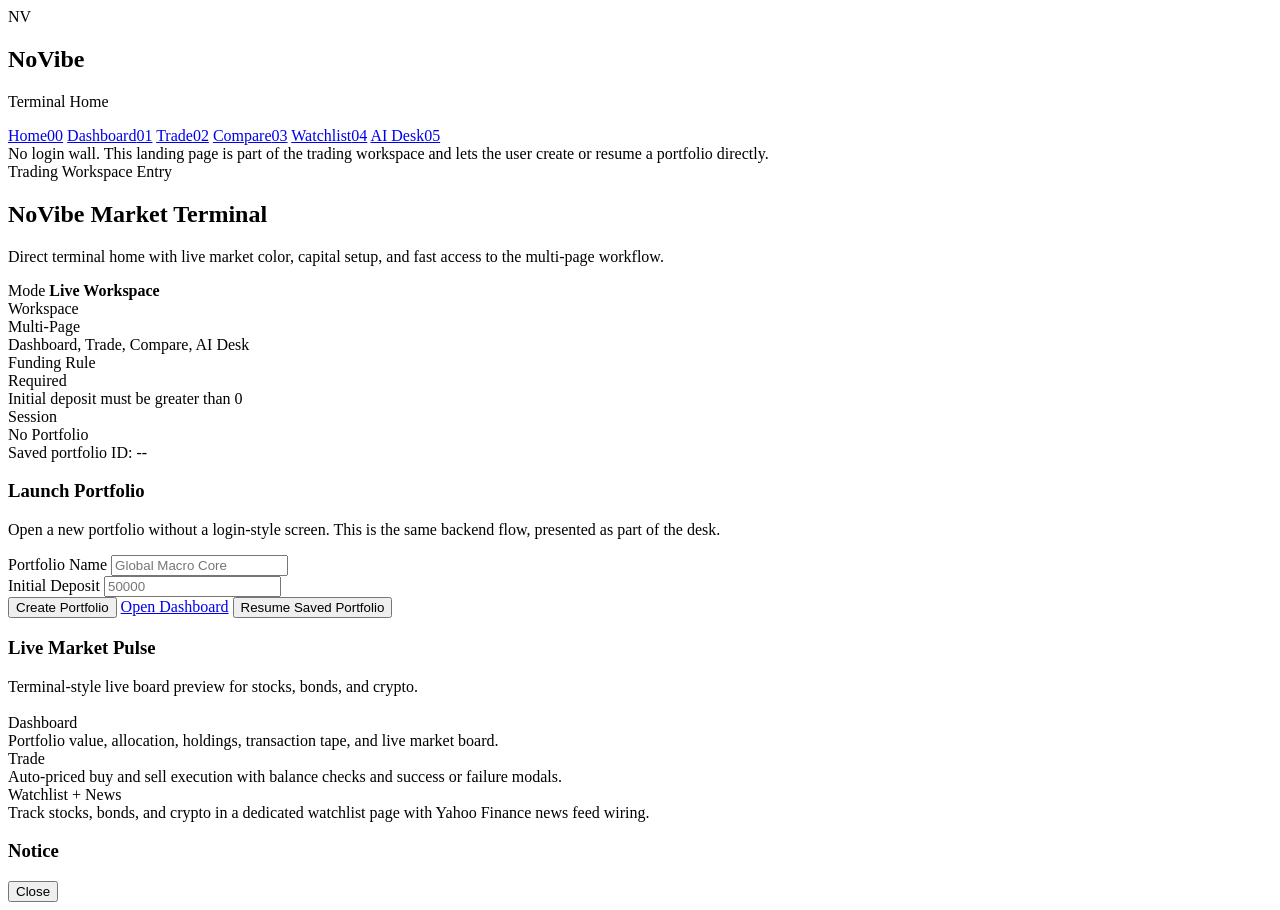
==== src/main/resources/static/index.html @ 1ab18c11 "Docker fixed" ====
<!DOCTYPE html>
<html lang="en">
<head>
  <meta charset="UTF-8">
  <meta name="viewport" content="width=device-width, initial-scale=1.0">
  <title>NoVibe Terminal | Home</title>
  <link rel="stylesheet" href="/css/app.css">
</head>
<body>
  <div class="app-shell">
    <aside class="sidebar">
      <div class="brand">
        <div class="brand-mark">NV</div>
        <div class="brand-copy"><h1>NoVibe</h1><p>Terminal Home</p></div>
      </div>
      <nav class="nav-stack">
        <a class="nav-link active" href="/"><span>Home</span><span>00</span></a>
        <a class="nav-link" href="/dashboard.html"><span>Dashboard</span><span>01</span></a>
        <a class="nav-link" href="/trade.html"><span>Trade</span><span>02</span></a>
        <a class="nav-link" href="/compare.html"><span>Compare</span><span>03</span></a>
        <a class="nav-link" href="/watchlist.html"><span>Watchlist</span><span>04</span></a>
        <a class="nav-link" href="/ai.html"><span>AI Desk</span><span>05</span></a>
      </nav>
      <div class="nav-meta">
        No login wall. This landing page is part of the trading workspace and lets the user create or resume a portfolio directly.
      </div>
    </aside>

    <main class="content">
      <div class="topbar">
        <div>
          <div class="eyebrow">Trading Workspace Entry</div>
          <h2>NoVibe Market Terminal</h2>
          <p>Direct terminal home with live market color, capital setup, and fast access to the multi-page workflow.</p>
        </div>
        <div class="topbar-actions">
          <div class="pill">Mode <strong>Live Workspace</strong></div>
          <a class="robot-link" href="/ai.html" aria-label="Open AI page">
            <div class="robot-face"><span class="robot-antenna"></span></div>
          </a>
        </div>
      </div>

      <section class="grid three">
        <article class="panel kpi-card interactive">
          <span class="kpi-label">Workspace</span>
          <div class="kpi-value">Multi-Page</div>
          <div class="kpi-sub">Dashboard, Trade, Compare, AI Desk</div>
        </article>
        <article class="panel kpi-card interactive">
          <span class="kpi-label">Funding Rule</span>
          <div class="kpi-value">Required</div>
          <div class="kpi-sub">Initial deposit must be greater than 0</div>
        </article>
        <article class="panel kpi-card interactive">
          <span class="kpi-label">Session</span>
          <div id="resumePortfolioName" class="kpi-value">No Portfolio</div>
          <div class="kpi-sub">Saved portfolio ID: <span id="resumePortfolioId">--</span></div>
        </article>
      </section>

      <section class="split-layout" style="margin-top:18px;">
        <article class="panel">
          <div class="panel-body">
            <div class="section-heading">
              <div>
                <h3>Launch Portfolio</h3>
                <p>Open a new portfolio without a login-style screen. This is the same backend flow, presented as part of the desk.</p>
              </div>
            </div>
            <form id="openAccountForm" class="grid">
              <div class="form-grid">
                <div class="form-field">
                  <label class="label" for="portfolioName">Portfolio Name</label>
                  <input class="input" id="portfolioName" placeholder="Global Macro Core">
                </div>
                <div class="form-field">
                  <label class="label" for="initialDeposit">Initial Deposit</label>
                  <input class="input" id="initialDeposit" type="number" min="0.01" step="0.01" placeholder="50000">
                </div>
              </div>
              <div class="button-row">
                <button class="button" type="submit">Create Portfolio</button>
                <a class="button-secondary" href="/dashboard.html">Open Dashboard</a>
                <button id="resumeButton" class="button-secondary" type="button">Resume Saved Portfolio</button>
              </div>
            </form>
          </div>
        </article>

        <article class="panel">
          <div class="panel-body">
            <div class="section-heading">
              <div>
                <h3>Live Market Pulse</h3>
                <p>Terminal-style live board preview for stocks, bonds, and crypto.</p>
              </div>
            </div>
            <div id="homeMarketBoard" class="market-grid"></div>
          </div>
        </article>
      </section>

      <section class="grid three" style="margin-top:18px;">
        <article class="panel interactive">
          <div class="panel-body">
            <span class="kpi-label">Dashboard</span>
            <div class="kpi-sub">Portfolio value, allocation, holdings, transaction tape, and live market board.</div>
          </div>
        </article>
        <article class="panel interactive">
          <div class="panel-body">
            <span class="kpi-label">Trade</span>
            <div class="kpi-sub">Auto-priced buy and sell execution with balance checks and success or failure modals.</div>
          </div>
        </article>
        <article class="panel interactive">
          <div class="panel-body">
            <span class="kpi-label">Watchlist + News</span>
            <div class="kpi-sub">Track stocks, bonds, and crypto in a dedicated watchlist page with Yahoo Finance news feed wiring.</div>
          </div>
        </article>
      </section>
    </main>
  </div>

  <div id="toastStack" class="toast-stack"></div>
  <div id="appModal" class="modal-backdrop">
    <div class="modal">
      <h3 data-modal-title>Notice</h3>
      <p data-modal-body></p>
      <div class="button-row">
        <button class="button-secondary" type="button" data-close-modal>Close</button>
      </div>
    </div>
  </div>
  <script type="module" src="/js/onboarding.js"></script>
</body>
</html>
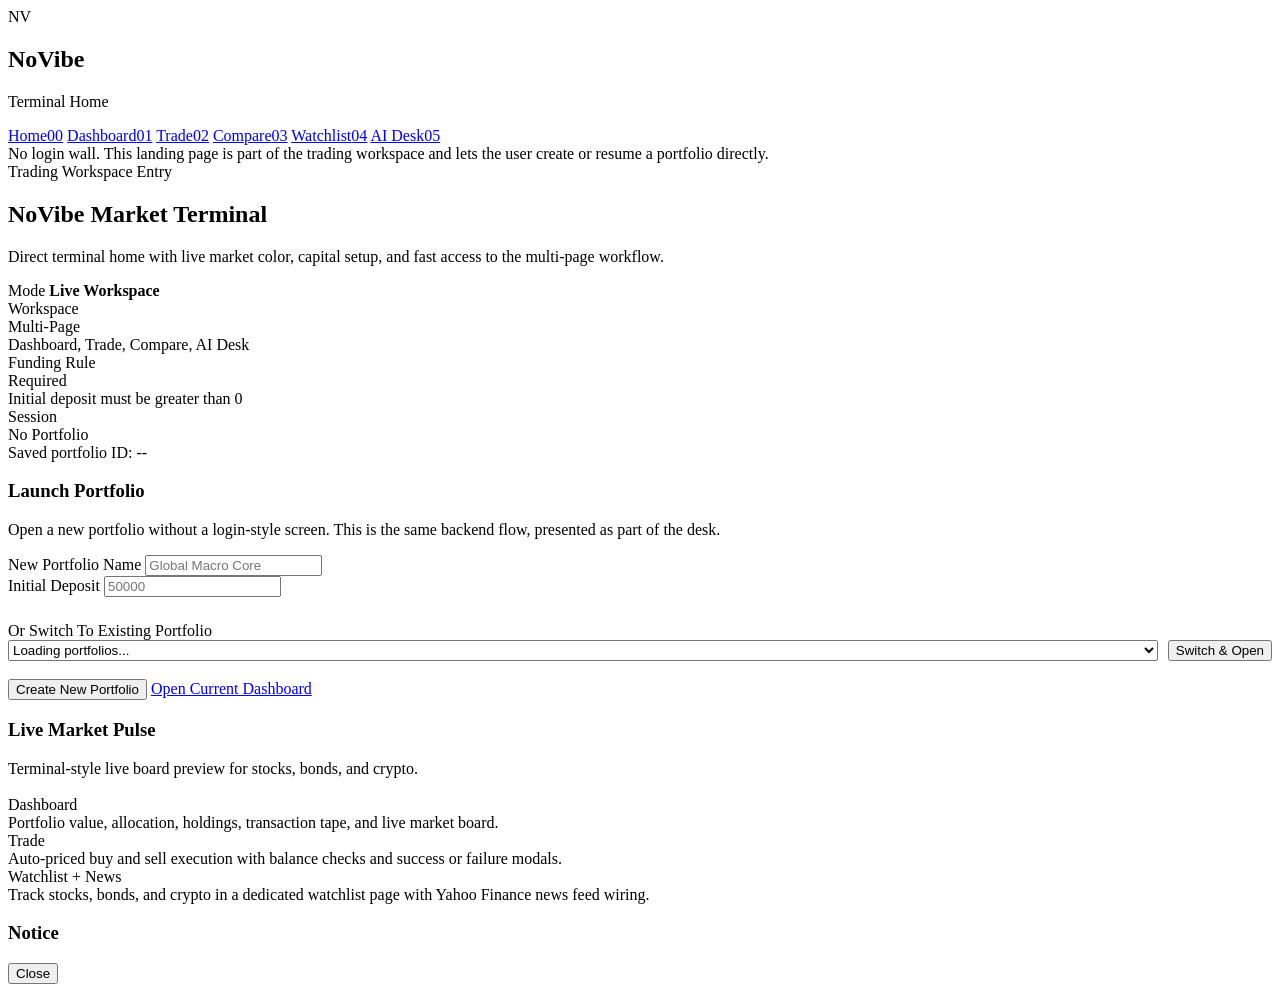
==== commit 8501618b: "Docker fixed" ====
--- a/src/main/resources/static/index.html
+++ b/src/main/resources/static/index.html
@@ -71,18 +71,25 @@
             <form id="openAccountForm" class="grid">
               <div class="form-grid">
                 <div class="form-field">
-                  <label class="label" for="portfolioName">Portfolio Name</label>
+                  <label class="label" for="portfolioName">New Portfolio Name</label>
                   <input class="input" id="portfolioName" placeholder="Global Macro Core">
                 </div>
                 <div class="form-field">
                   <label class="label" for="initialDeposit">Initial Deposit</label>
                   <input class="input" id="initialDeposit" type="number" min="0.01" step="0.01" placeholder="50000">
                 </div>
+                
+                <div class="form-field full" style="margin-top: 8px; padding-top: 16px; border-top: 1px dashed rgba(255,255,255,0.1);">
+                  <label class="label" for="loadPortfolio">Or Switch To Existing Portfolio</label>
+                  <div style="display: flex; gap: 10px;">
+                    <select id="loadPortfolio" class="select" style="flex:1;"><option value="">Loading portfolios...</option></select>
+                    <button type="button" id="resumeSelectedBtn" class="button-secondary">Switch & Open</button>
+                  </div>
+                </div>
               </div>
-              <div class="button-row">
-                <button class="button" type="submit">Create Portfolio</button>
-                <a class="button-secondary" href="/dashboard.html">Open Dashboard</a>
-                <button id="resumeButton" class="button-secondary" type="button">Resume Saved Portfolio</button>
+              <div class="button-row" style="margin-top: 18px;">
+                <button class="button" type="submit">Create New Portfolio</button>
+                <a class="button-secondary" href="/dashboard.html">Open Current Dashboard</a>
               </div>
             </form>
           </div>
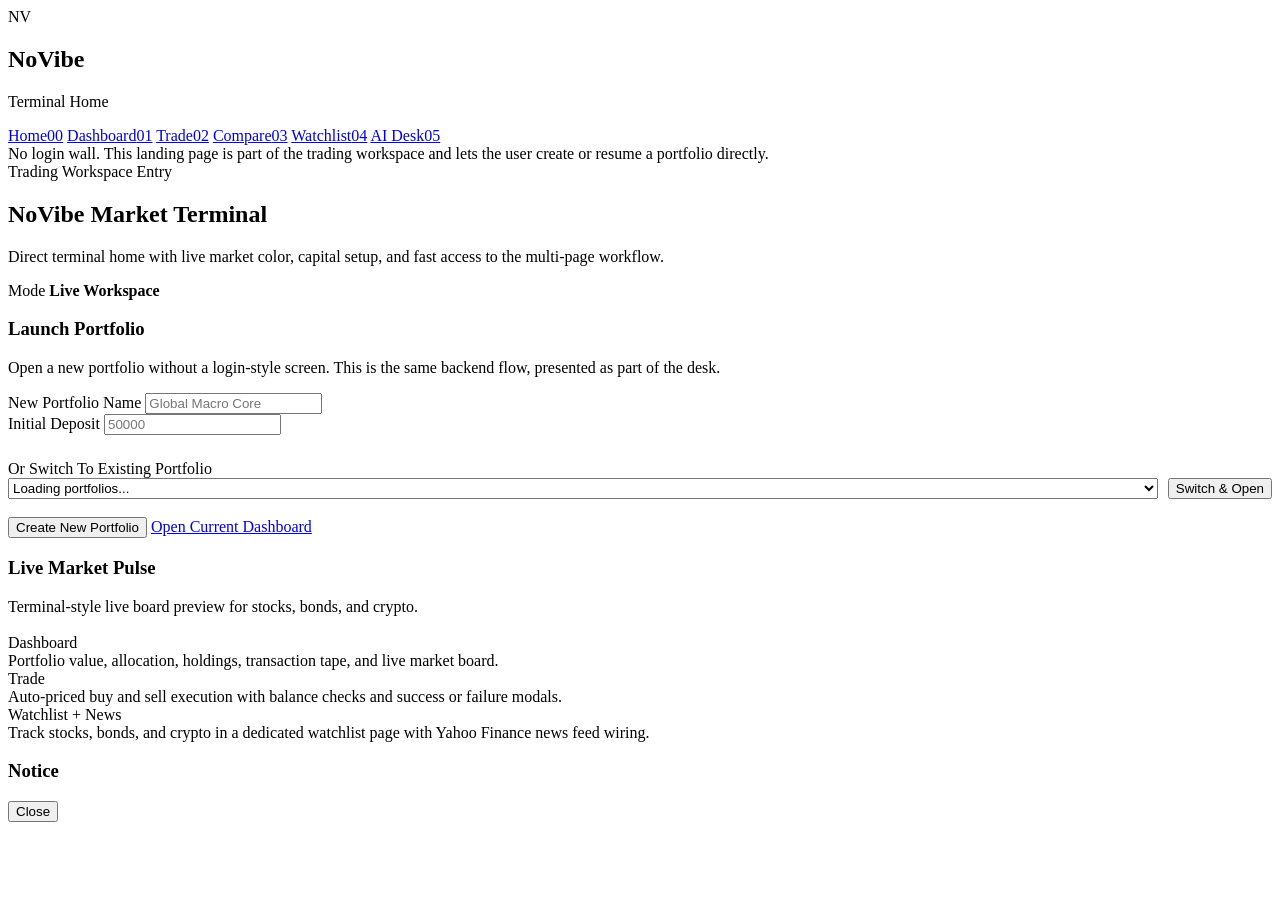
==== commit b4130778: "Front end fixed" ====
--- a/src/main/resources/static/index.html
+++ b/src/main/resources/static/index.html
@@ -41,23 +41,6 @@
         </div>
       </div>
 
-      <section class="grid three">
-        <article class="panel kpi-card interactive">
-          <span class="kpi-label">Workspace</span>
-          <div class="kpi-value">Multi-Page</div>
-          <div class="kpi-sub">Dashboard, Trade, Compare, AI Desk</div>
-        </article>
-        <article class="panel kpi-card interactive">
-          <span class="kpi-label">Funding Rule</span>
-          <div class="kpi-value">Required</div>
-          <div class="kpi-sub">Initial deposit must be greater than 0</div>
-        </article>
-        <article class="panel kpi-card interactive">
-          <span class="kpi-label">Session</span>
-          <div id="resumePortfolioName" class="kpi-value">No Portfolio</div>
-          <div class="kpi-sub">Saved portfolio ID: <span id="resumePortfolioId">--</span></div>
-        </article>
-      </section>
 
       <section class="split-layout" style="margin-top:18px;">
         <article class="panel">
